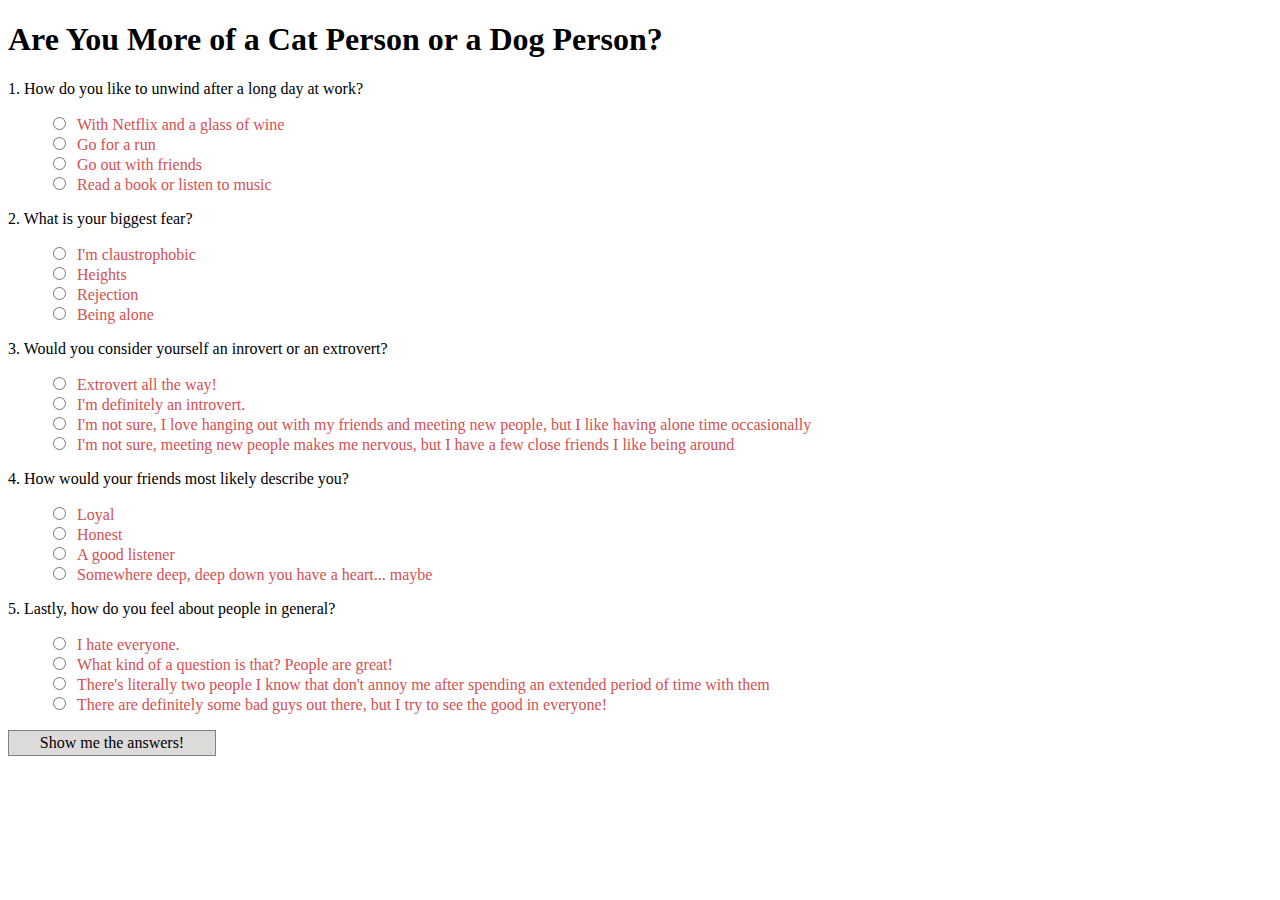
==== JavaScript-Quiz-master/JavaScript Quiz.html @ f558d411 "HTML and CSS changes" ====
<!doctype html>
<html>
<head>


<meta charset="utf-8">
<title>Untitled Document</title>
<link href="Lauren Javascript CSS.css" rel="stylesheet" type="text/css">
<link href="JavaScript Quiz.css" rel="stylesheet" type="text/css">
</head>
<h1>Are You More of a Cat Person or a Dog Person?</h1>

<body>
<p class="question">1. How do you like to unwind after a long day at work?</p>        

<div id="question 1">
<ul class="answers">            
<input type="radio" name="q1" value="a" id="q1a"><label for="q1a">With Netflix and a glass of wine</label><br/>
<!--Cat-->          
<input type="radio" name="q1" value="b" id="q1b"><label for="q1b">Go for a run</label><br/>
<!--Dog-->              
<input type="radio" name="q1" value="c" id="q1c"><label for="q1c">Go out with friends</label><br/> 
<!--Dog-->              
<input type="radio" name="q1" value="d" id="q1d"><label for="q1d">Read a book or listen to music</label><br/>  
<!--Cat-->      
</ul> 
</div>

<p class="question">2. What is your biggest fear?</p>        

<ul class="answers">            
<input type="radio" name="q2" value="a" id="q2a"><label for="q2a">I'm claustrophobic</label><br/>     
<!--Cat-->        
<input type="radio" name="q2" value="b" id="q2b"><label for="q2b">Heights</label><br/>
<!--Cat-->               
<input type="radio" name="q2" value="c" id="q2c"><label for="q2c">Rejection</label><br/>  
<!--Dog-->          
<input type="radio" name="q2" value="d" id="q2d"><label for="q2d">Being alone</label><br/>  
<!--Dog-->      
</ul>          

<p class="question">3. Would you consider yourself an inrovert or an extrovert?</p>        

<ul class="answers">            
<input type="radio" name="q3" value="a" id="q3a"><label for="q3a">Extrovert all the way!</label><br/>  
<!--Dog-->            
<input type="radio" name="q3" value="b" id="q3b"><label for="q3b">I'm definitely an introvert.</label><br/>  
<!--Cat-->            
<input type="radio" name="q3" value="c" id="q3c"><label for="q3c">I'm not sure, I love hanging out with my friends and meeting new people, but I like having alone time occasionally</label><br/>  
<!--Dog-->           
<input type="radio" name="q3" value="d" id="q3d"><label for="q3d">I'm not sure, meeting new people makes me nervous, but I have a few close friends I like being around</label><br/>   
<!--Cat-->         
</ul>  

<p class="question">4. How would your friends most likely describe you?</p>        

<ul class="answers">           
<input type="radio" name="q4" value="a" id="q4a"><label for="q4a">Loyal</label><br/> 
<!--Dog-->              
<input type="radio" name="q4" value="b" id="q4b"><label for="q4b">Honest</label><br/>
<!--Cat-->              
<input type="radio" name="q4" value="c" id="q4c"><label for="q4c">A good listener</label><br/> 
<!--Dog-->             
<input type="radio" name="q4" value="d" id="q4d"><label for="q4d">Somewhere deep, deep down you have a heart... maybe</label><br/><!--Cat-->        
</ul> 

<p class="question">5. Lastly, how do you feel about people in general?</p>        

<ul class="answers">            
<input type="radio" name="q5" value="a" id="q5a"><label for="q5a">I hate everyone.</label><br/>  
<!--Cat-->          
<input type="radio" name="q5" value="b" id="q5b"><label for="q5b">What kind of a question is that? People are great!</label><br/><!--Dog-->            
<input type="radio" name="q5" value="c" id="q5c"><label for="q5c">There's literally two people I know that don't annoy me after spending an extended period of time with them</label><br/>   
<!--Cat-->         
<input type="radio" name="q5" value="d" id="q5d"><label for="q5d">There are definitely some bad guys out there, but I try to see the good in everyone!</label><br/>        
<!--Dog-->          
</ul>     

<div id="results">
Show me the answers!
</div>

<!--Don't Use
<div id="category1">            
<p>              
<strong>Question 1:</strong> The correct answer is the <strong>Answer 1</strong>.</p>        
</div>        

<div id="category2">            
<p>              
<strong>Question 2:</strong> The correct answer is <strong>Answer 2</strong>.</p>        
</div>        

<div id="category3">            
<p>                
<strong>Question 3:</strong> The correct answer is <strong>Answer 3</strong>.</p>        
</div>        

<div id="category4">            
<p>               
<strong>Question 4:</strong> The correct answer is <strong>Answer 4</strong>.</p>        
</div>        

<div id="category5">            
<p>                
<strong>Question 5:</strong> The correct answer is <strong>Answer 1</strong>.</p>        
</div>                

<div id="category6">            
<p>                
You answered them all right!</p>        
</div>
-->
    
</body>
</html>
---- JavaScript-Quiz-master/JavaScript Quiz.css ----
@charset "utf-8";

.answers { 
list-style: upper-alpha;
color:#D35052; 
} 

label { 
margin-left: 0.5em; 
cursor: pointer; 
} 

#results { 
background: #dddada; 
color: 000000; 
padding: 3px; 
text-align: center; 
width: 200px; 
cursor: pointer; 
border: 1px solid gray; 
}

//*#results:hover { 
background: #3d91b8; 
color: #ffffff; 
padding: 3px; 
text-align: center; 
width: 200px; 
cursor: pointer; 
border: 1px solid gray; 
} *//

#categorylist { 
margin-top: 6px; 
display: none; 
} 

#category1, #category2, #category3, #category4, #category5, #category6, #category7, #category8, #category9, #category10, #category11 { 
display: none; 
}

#closing {
display: none;
font-style: italic;
}
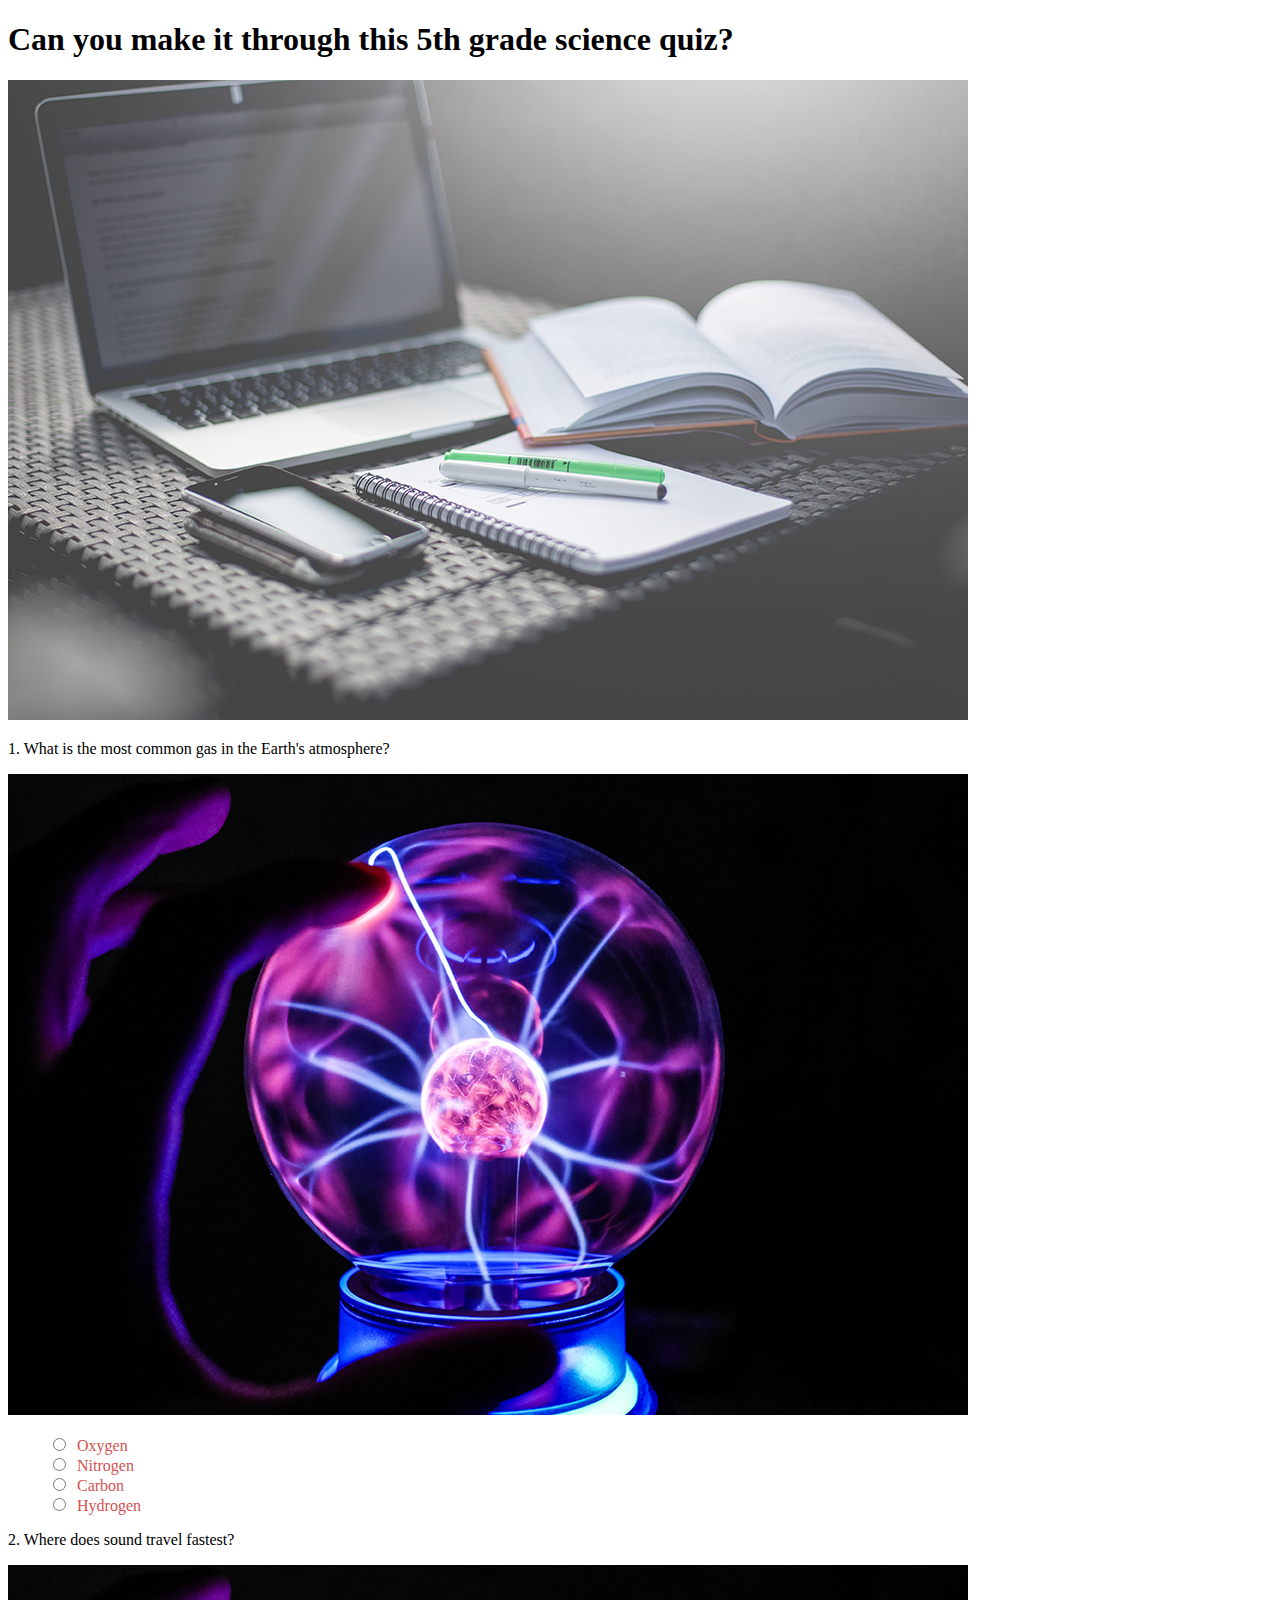
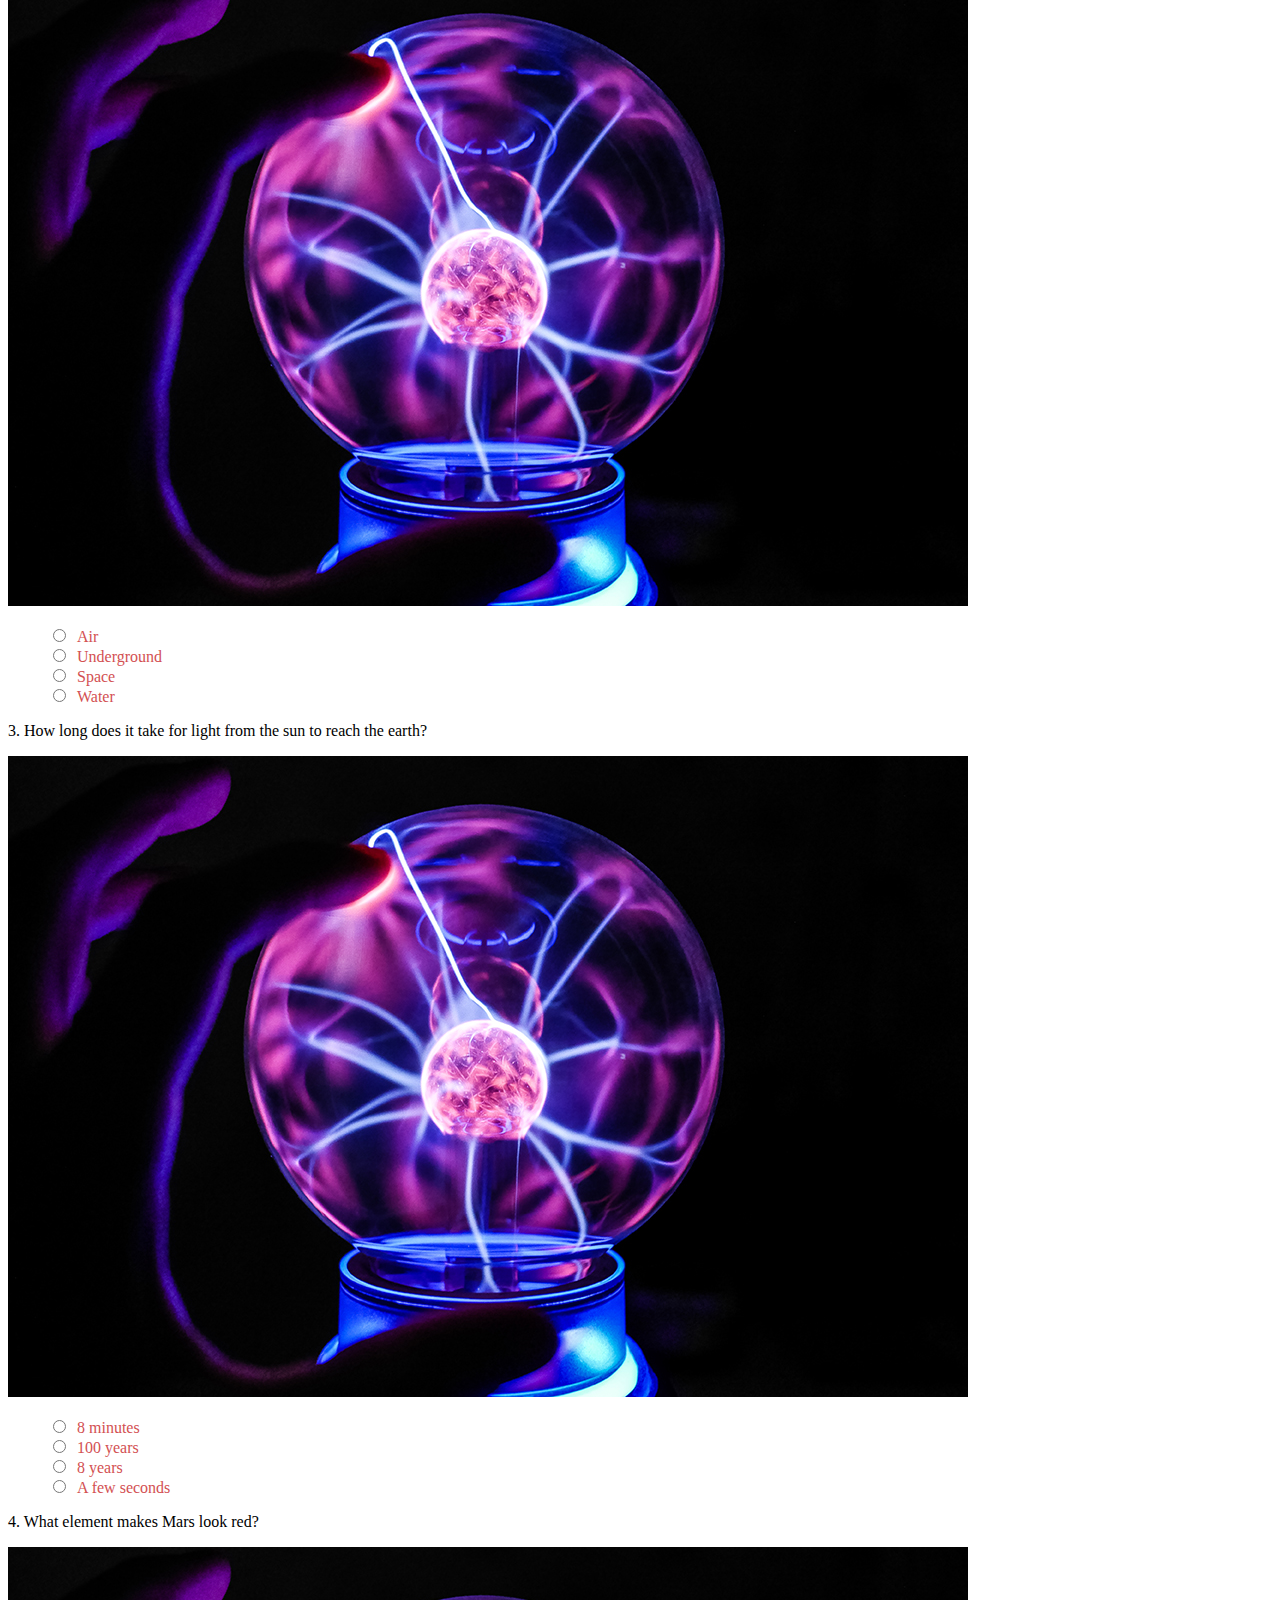
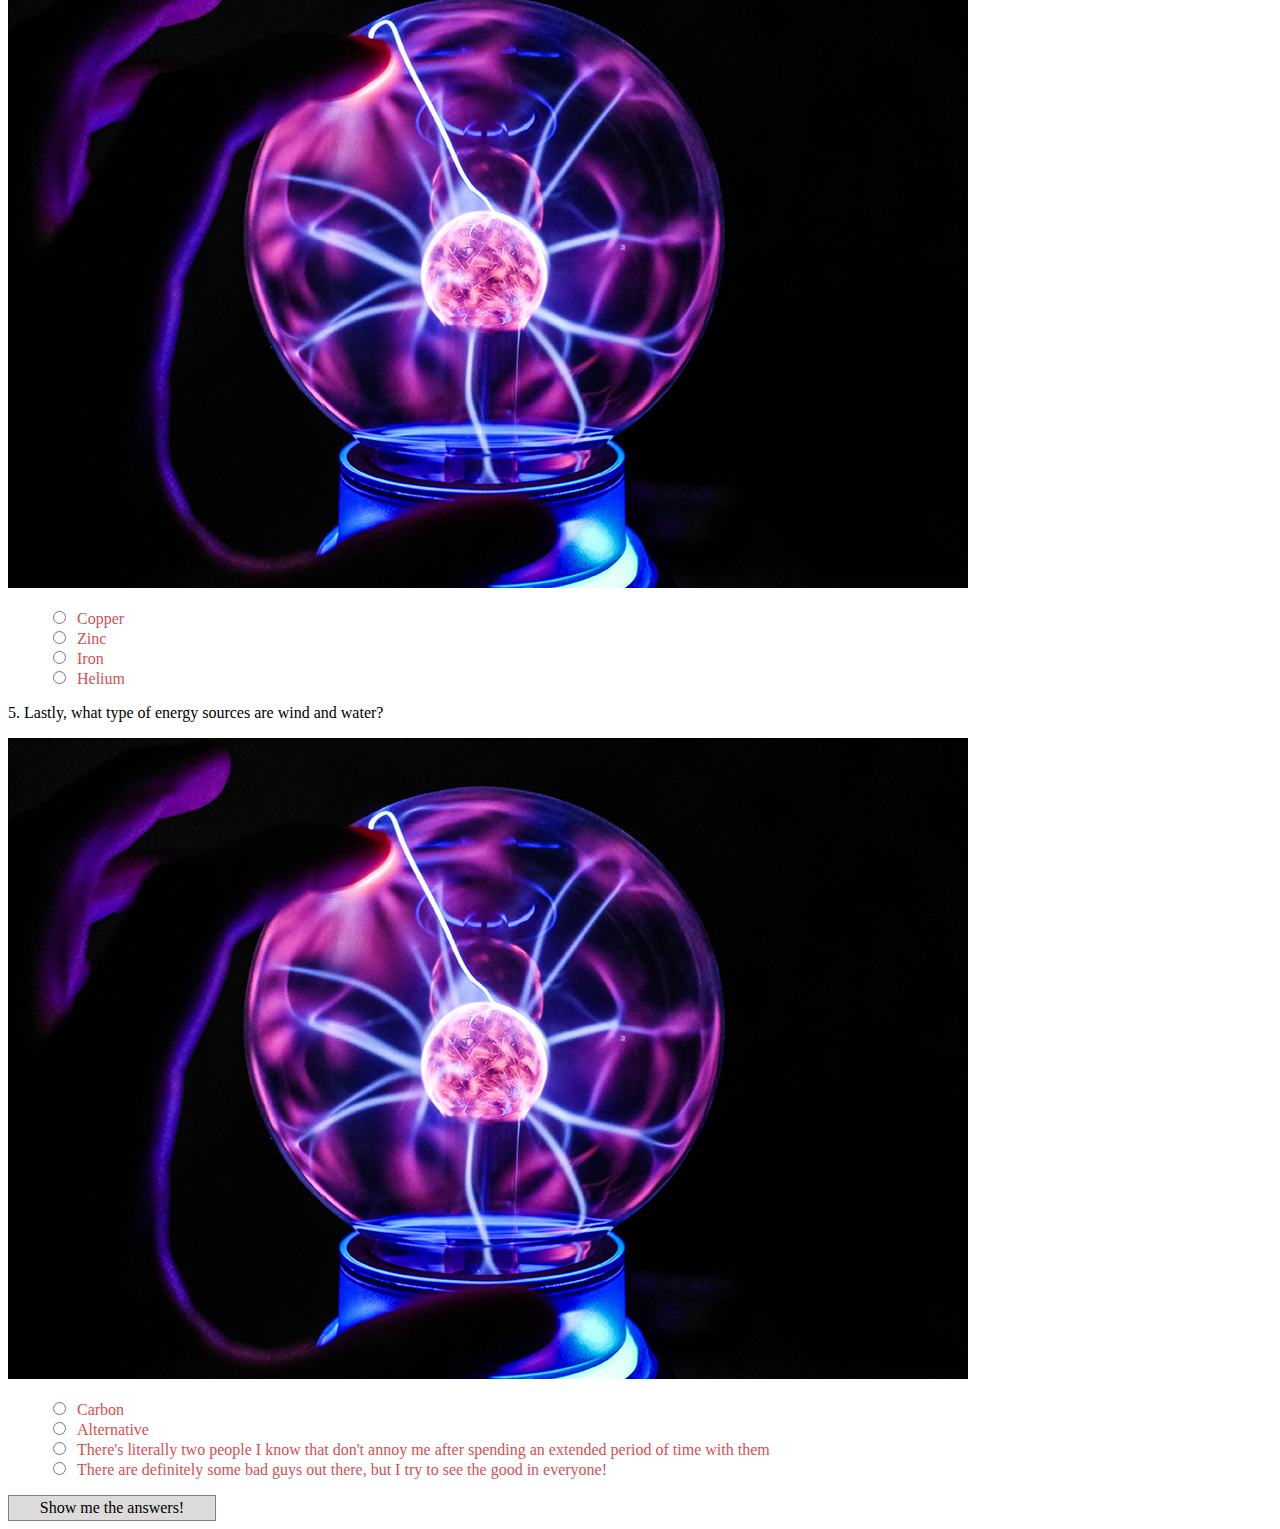
==== commit cd0e3824: "Resized Images" ====
--- a/JavaScript-Quiz-master/JavaScript Quiz.html
+++ b/JavaScript-Quiz-master/JavaScript Quiz.html
@@ -8,68 +8,76 @@
 <link href="Lauren Javascript CSS.css" rel="stylesheet" type="text/css">
 <link href="JavaScript Quiz.css" rel="stylesheet" type="text/css">
 </head>
-<h1>Are You More of a Cat Person or a Dog Person?</h1>
+<h1>Can you make it through this 5th grade science quiz?</h1>
+<img src="IMAGE/Resized Header.jpg" alt="Hard Work">
 
 <body>
-<p class="question">1. How do you like to unwind after a long day at work?</p>        
+<p class="question">1. What is the most common gas in the Earth's atmosphere?</p>  
+<img src="IMAGE/Resized Image.jpg" alt="Science">      
 
 <div id="question 1">
 <ul class="answers">            
-<input type="radio" name="q1" value="a" id="q1a"><label for="q1a">With Netflix and a glass of wine</label><br/>
-<!--Cat-->          
-<input type="radio" name="q1" value="b" id="q1b"><label for="q1b">Go for a run</label><br/>
-<!--Dog-->              
-<input type="radio" name="q1" value="c" id="q1c"><label for="q1c">Go out with friends</label><br/> 
-<!--Dog-->              
-<input type="radio" name="q1" value="d" id="q1d"><label for="q1d">Read a book or listen to music</label><br/>  
-<!--Cat-->      
+<input type="radio" name="q1" value="a" id="q1a"><label for="q1a">Oxygen</label><br/>
+<!--Incorrect-->          
+<input type="radio" name="q1" value="b" id="q1b"><label for="q1b">Nitrogen</label><br/>
+<!--Correct-->              
+<input type="radio" name="q1" value="c" id="q1c"><label for="q1c">Carbon</label><br/> 
+<!--Incorrect-->              
+<input type="radio" name="q1" value="d" id="q1d"><label for="q1d">Hydrogen</label><br/>  
+<!--Incorrect-->      
 </ul> 
 </div>
 
-<p class="question">2. What is your biggest fear?</p>        
+<p class="question">2. Where does sound travel fastest?</p>  
+<img src="IMAGE/Resized Image.jpg" alt="Science">      
 
 <ul class="answers">            
-<input type="radio" name="q2" value="a" id="q2a"><label for="q2a">I'm claustrophobic</label><br/>     
-<!--Cat-->        
-<input type="radio" name="q2" value="b" id="q2b"><label for="q2b">Heights</label><br/>
-<!--Cat-->               
-<input type="radio" name="q2" value="c" id="q2c"><label for="q2c">Rejection</label><br/>  
-<!--Dog-->          
-<input type="radio" name="q2" value="d" id="q2d"><label for="q2d">Being alone</label><br/>  
-<!--Dog-->      
+<input type="radio" name="q2" value="a" id="q2a"><label for="q2a">Air</label><br/>     
+<!--Incorrect-->        
+<input type="radio" name="q2" value="b" id="q2b"><label for="q2b">Underground</label><br/>
+<!--Incorrect-->               
+<input type="radio" name="q2" value="c" id="q2c"><label for="q2c">Space</label><br/>  
+<!--Incorrect-->          
+<input type="radio" name="q2" value="d" id="q2d"><label for="q2d">Water</label><br/>  
+<!--Correct-->      
 </ul>          
 
-<p class="question">3. Would you consider yourself an inrovert or an extrovert?</p>        
+<p class="question">3. How long does it take for light from the sun to reach the earth?</p>  
+<img src="IMAGE/Resized Image.jpg" alt="Science">      
 
 <ul class="answers">            
-<input type="radio" name="q3" value="a" id="q3a"><label for="q3a">Extrovert all the way!</label><br/>  
-<!--Dog-->            
-<input type="radio" name="q3" value="b" id="q3b"><label for="q3b">I'm definitely an introvert.</label><br/>  
-<!--Cat-->            
-<input type="radio" name="q3" value="c" id="q3c"><label for="q3c">I'm not sure, I love hanging out with my friends and meeting new people, but I like having alone time occasionally</label><br/>  
-<!--Dog-->           
-<input type="radio" name="q3" value="d" id="q3d"><label for="q3d">I'm not sure, meeting new people makes me nervous, but I have a few close friends I like being around</label><br/>   
-<!--Cat-->         
+<input type="radio" name="q3" value="a" id="q3a"><label for="q3a">8 minutes</label><br/>  
+<!--Correct-->            
+<input type="radio" name="q3" value="b" id="q3b"><label for="q3b">100 years</label><br/>  
+<!--Incorrect-->            
+<input type="radio" name="q3" value="c" id="q3c"><label for="q3c">8 years</label><br/>  
+<!--Incorrect-->           
+<input type="radio" name="q3" value="d" id="q3d"><label for="q3d">A few seconds</label><br/>   
+<!--Incorrect-->          
 </ul>  
 
-<p class="question">4. How would your friends most likely describe you?</p>        
+<p class="question">4. What element makes Mars look red?</p>  
+<img src="IMAGE/Resized Image.jpg" alt="Science">      
 
 <ul class="answers">           
-<input type="radio" name="q4" value="a" id="q4a"><label for="q4a">Loyal</label><br/> 
-<!--Dog-->              
-<input type="radio" name="q4" value="b" id="q4b"><label for="q4b">Honest</label><br/>
-<!--Cat-->              
-<input type="radio" name="q4" value="c" id="q4c"><label for="q4c">A good listener</label><br/> 
-<!--Dog-->             
-<input type="radio" name="q4" value="d" id="q4d"><label for="q4d">Somewhere deep, deep down you have a heart... maybe</label><br/><!--Cat-->        
+<input type="radio" name="q4" value="a" id="q4a"><label for="q4a">Copper</label><br/> 
+<!--Incorrect-->             
+<input type="radio" name="q4" value="b" id="q4b"><label for="q4b">Zinc</label><br/>
+<!--Incorrect-->            
+<input type="radio" name="q4" value="c" id="q4c"><label for="q4c">Iron</label><br/> 
+<!--Correct-->             
+<input type="radio" name="q4" value="d" id="q4d"><label for="q4d">Helium</label><br/>
+<!--Incorrect-->      
 </ul> 
 
-<p class="question">5. Lastly, how do you feel about people in general?</p>        
+<p class="question">5. Lastly, what type of energy sources are wind and water?</p>    
+<img src="IMAGE/Resized Image.jpg" alt="Science">    
 
 <ul class="answers">            
-<input type="radio" name="q5" value="a" id="q5a"><label for="q5a">I hate everyone.</label><br/>  
-<!--Cat-->          
-<input type="radio" name="q5" value="b" id="q5b"><label for="q5b">What kind of a question is that? People are great!</label><br/><!--Dog-->            
+<input type="radio" name="q5" value="a" id="q5a"><label for="q5a">Carbon</label><br/>  
+<!--Incorrect-->            
+<input type="radio" name="q5" value="b" id="q5b"><label for="q5b">Alternative</label><br/>
+<!--Correct-->           
 <input type="radio" name="q5" value="c" id="q5c"><label for="q5c">There's literally two people I know that don't annoy me after spending an extended period of time with them</label><br/>   
 <!--Cat-->         
 <input type="radio" name="q5" value="d" id="q5d"><label for="q5d">There are definitely some bad guys out there, but I try to see the good in everyone!</label><br/>        
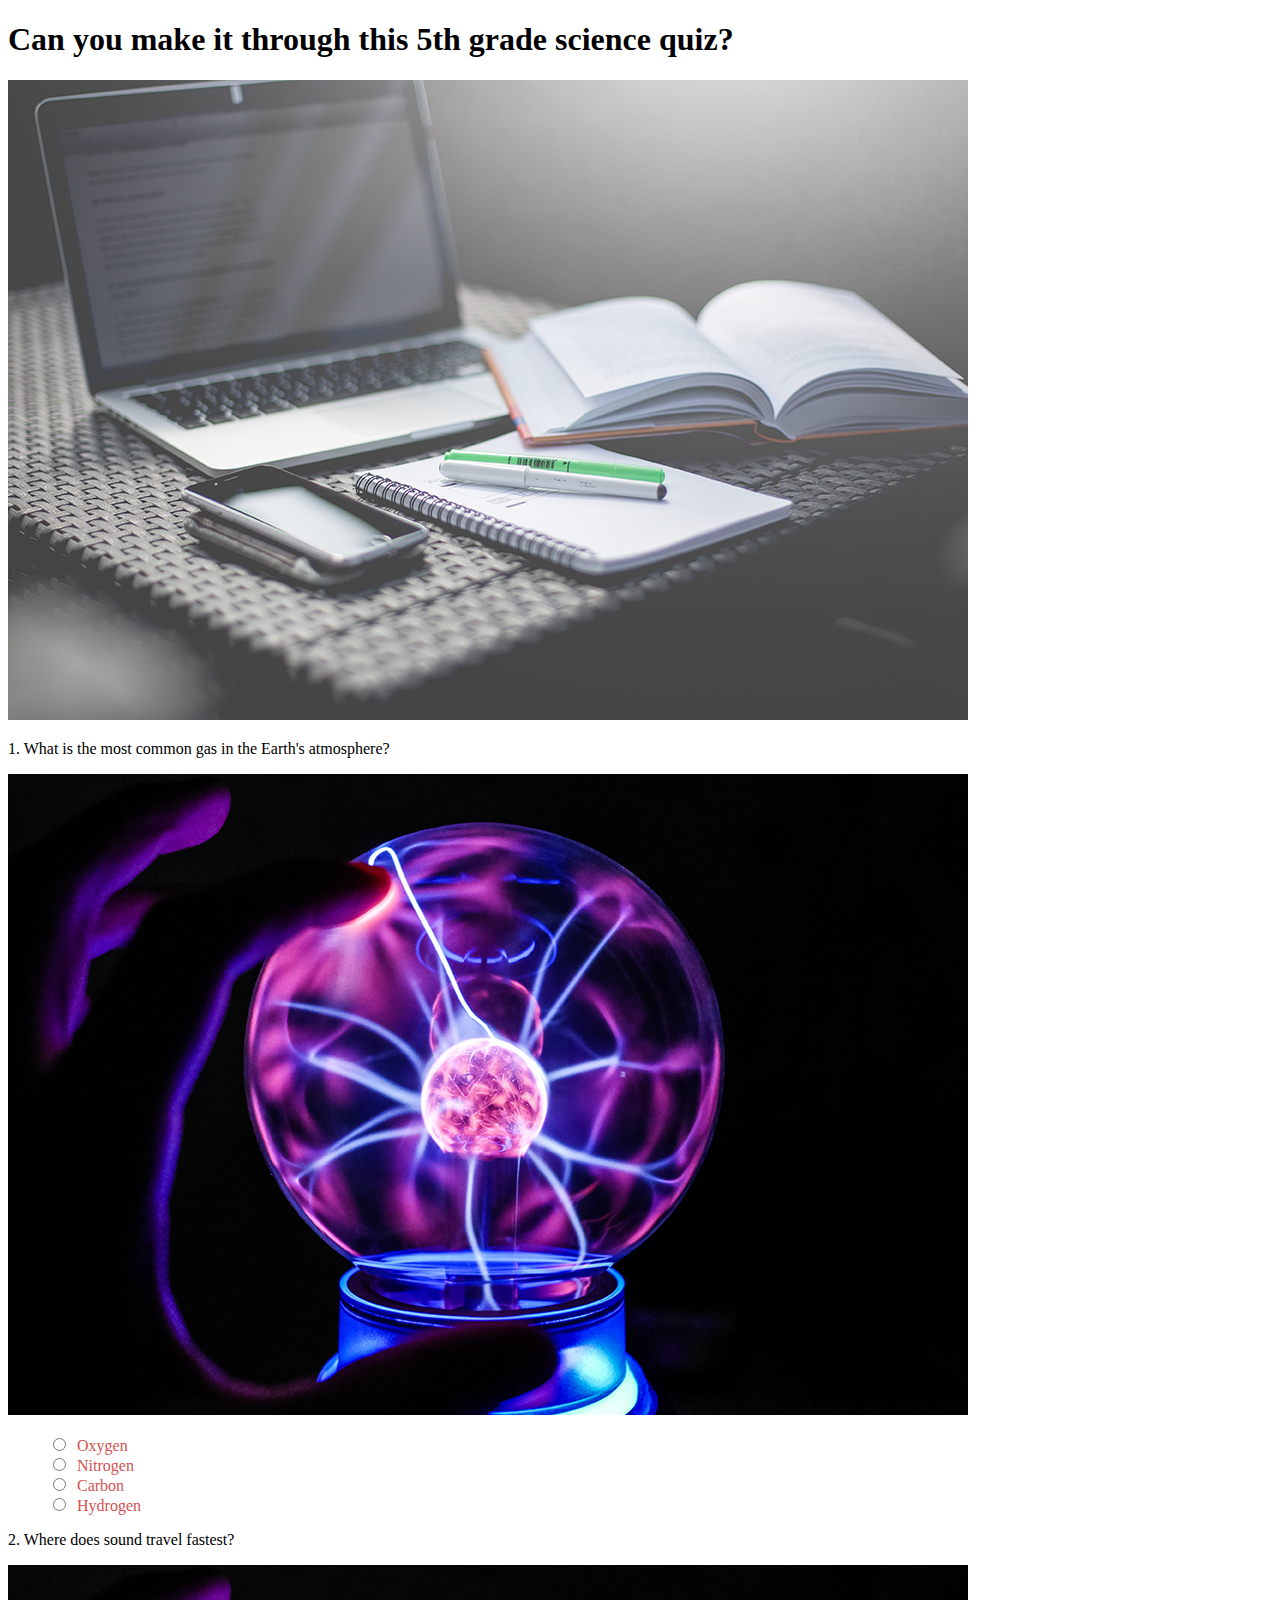
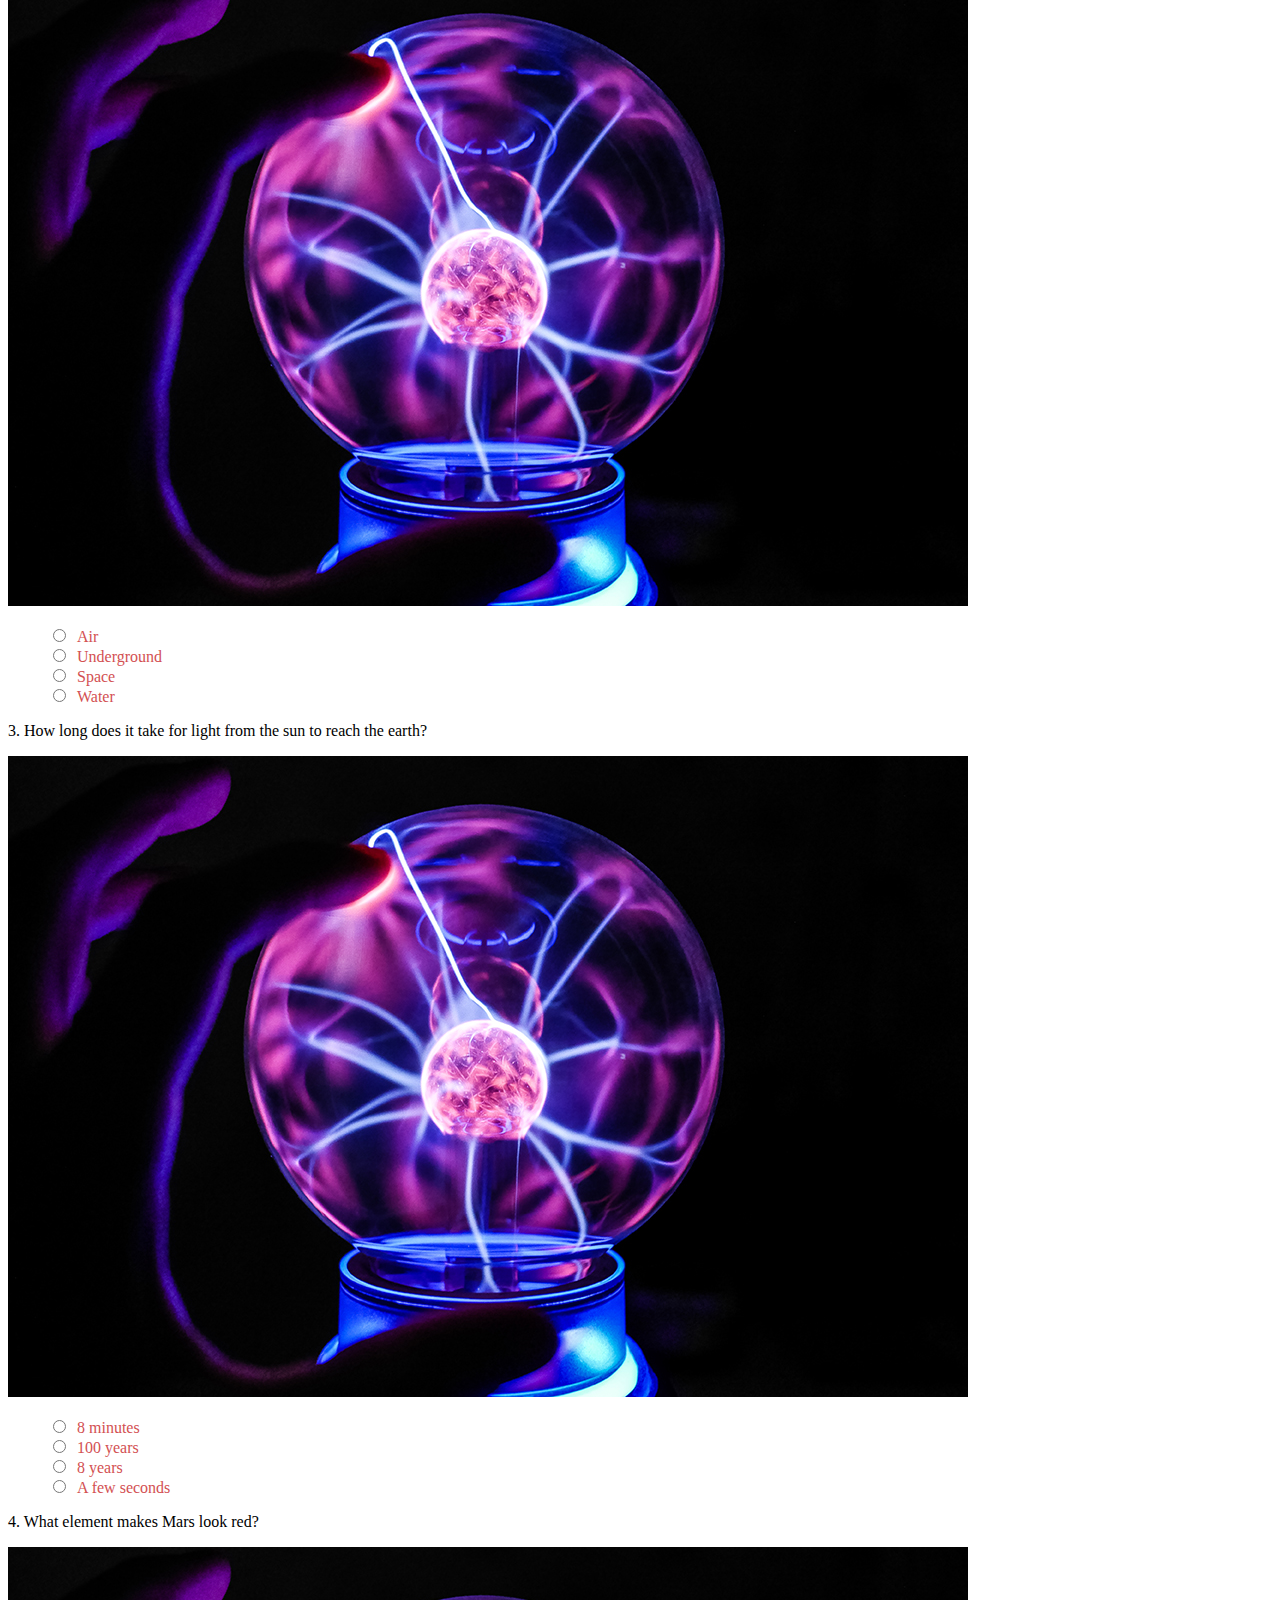
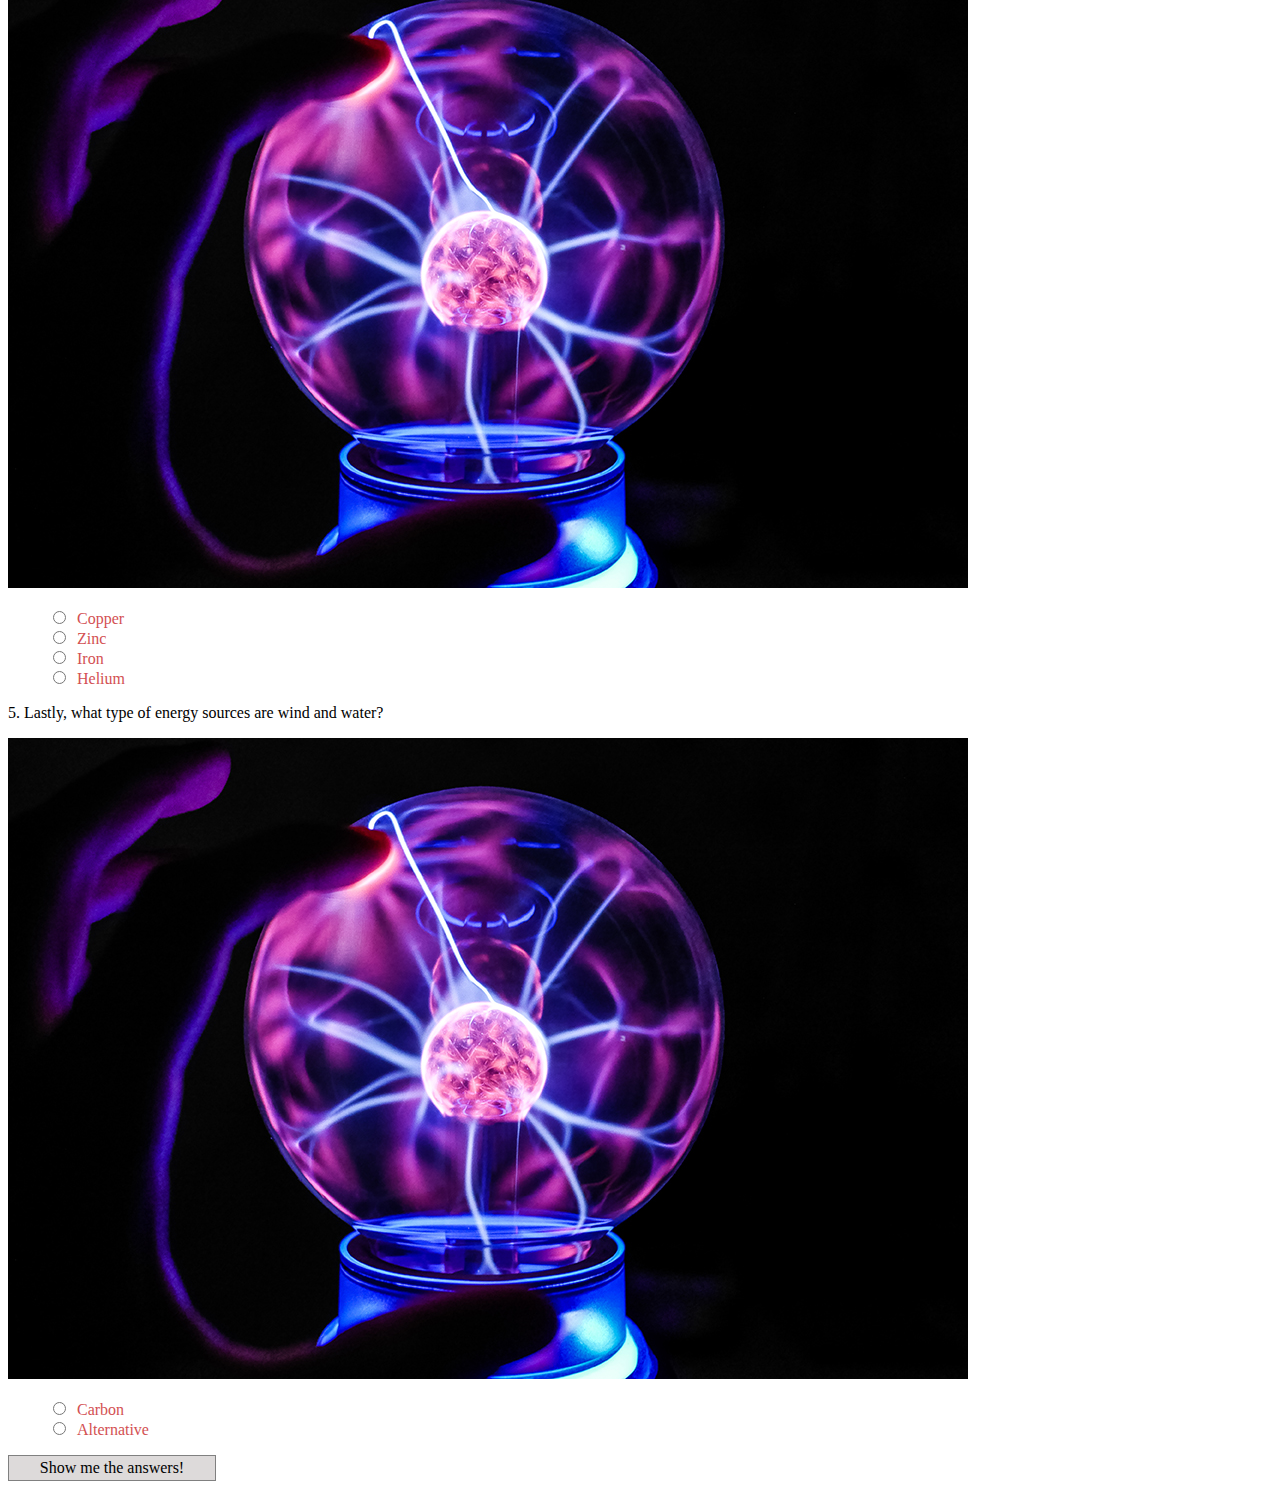
==== commit 3a6949d7: "Made changes to quiz answers" ====
--- a/JavaScript-Quiz-master/JavaScript Quiz.html
+++ b/JavaScript-Quiz-master/JavaScript Quiz.html
@@ -78,10 +78,6 @@
 <!--Incorrect-->            
 <input type="radio" name="q5" value="b" id="q5b"><label for="q5b">Alternative</label><br/>
 <!--Correct-->           
-<input type="radio" name="q5" value="c" id="q5c"><label for="q5c">There's literally two people I know that don't annoy me after spending an extended period of time with them</label><br/>   
-<!--Cat-->         
-<input type="radio" name="q5" value="d" id="q5d"><label for="q5d">There are definitely some bad guys out there, but I try to see the good in everyone!</label><br/>        
-<!--Dog-->          
 </ul>     
 
 <div id="results">
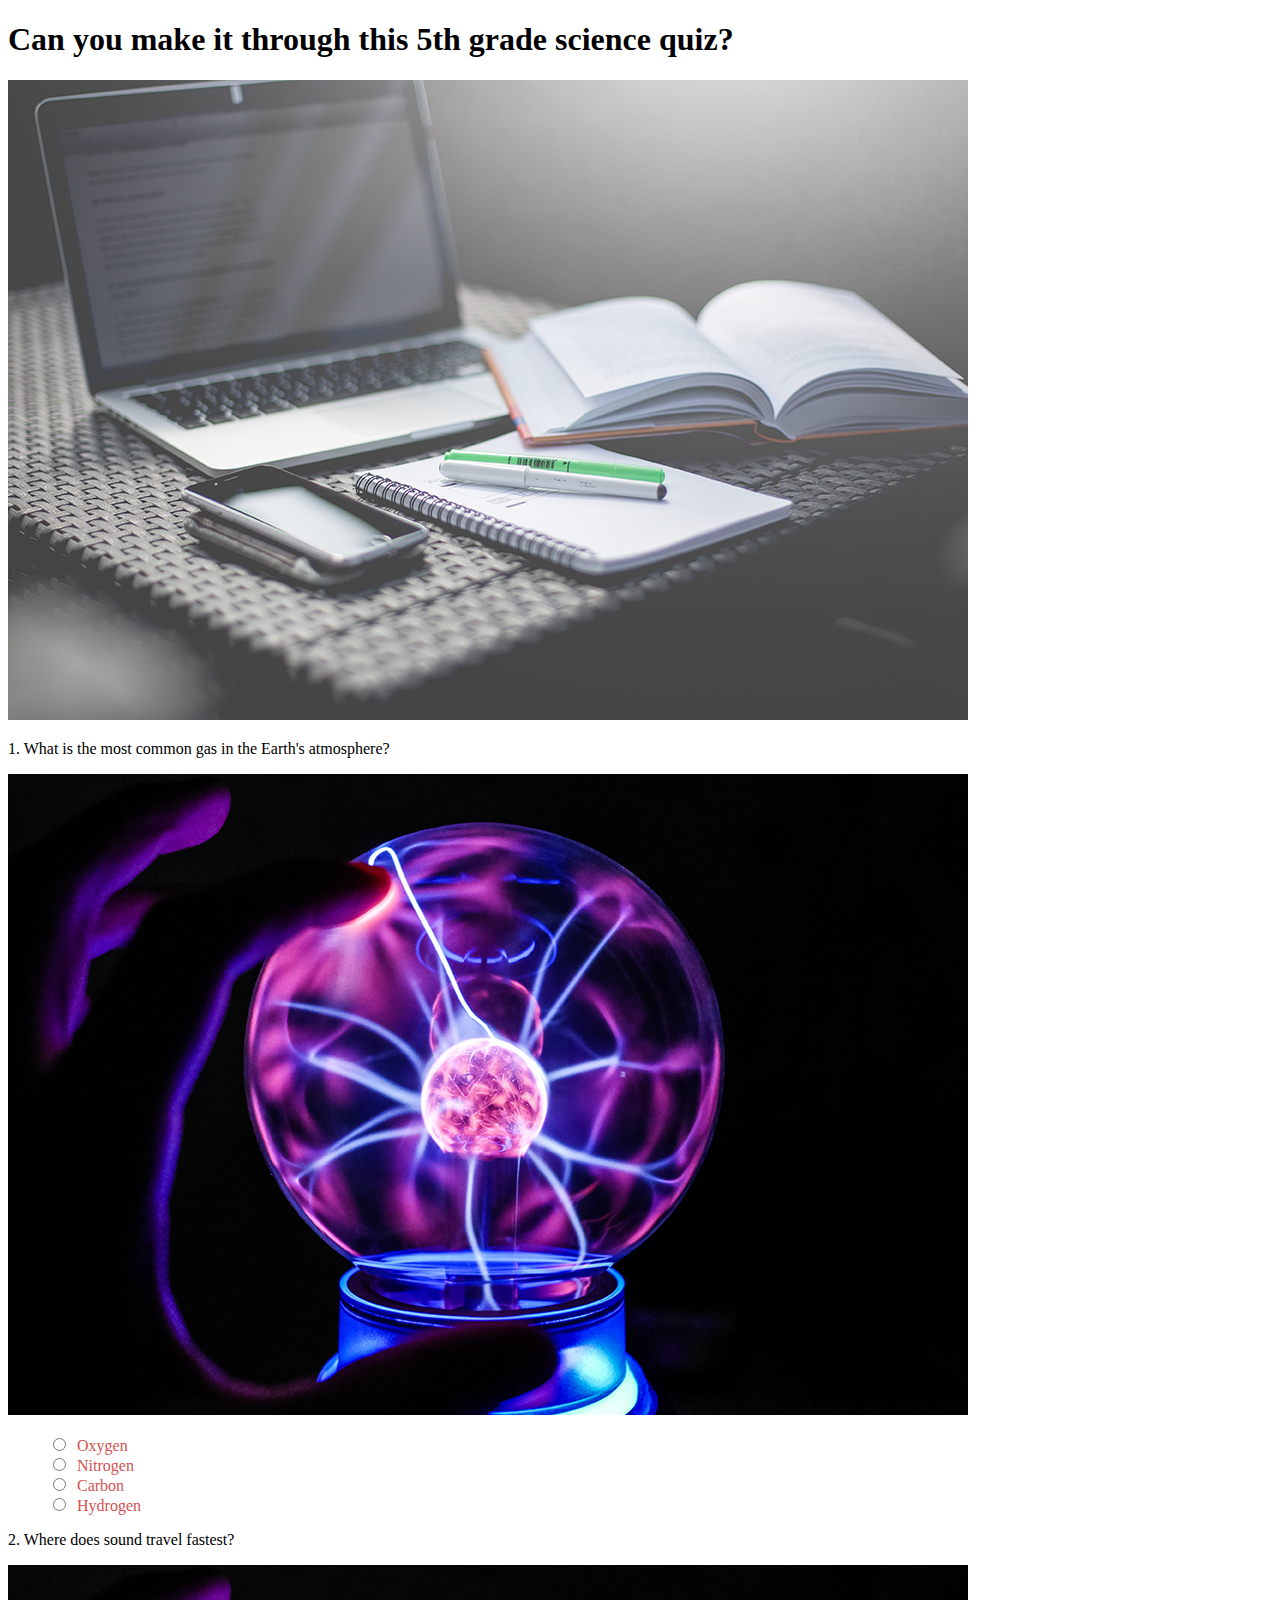
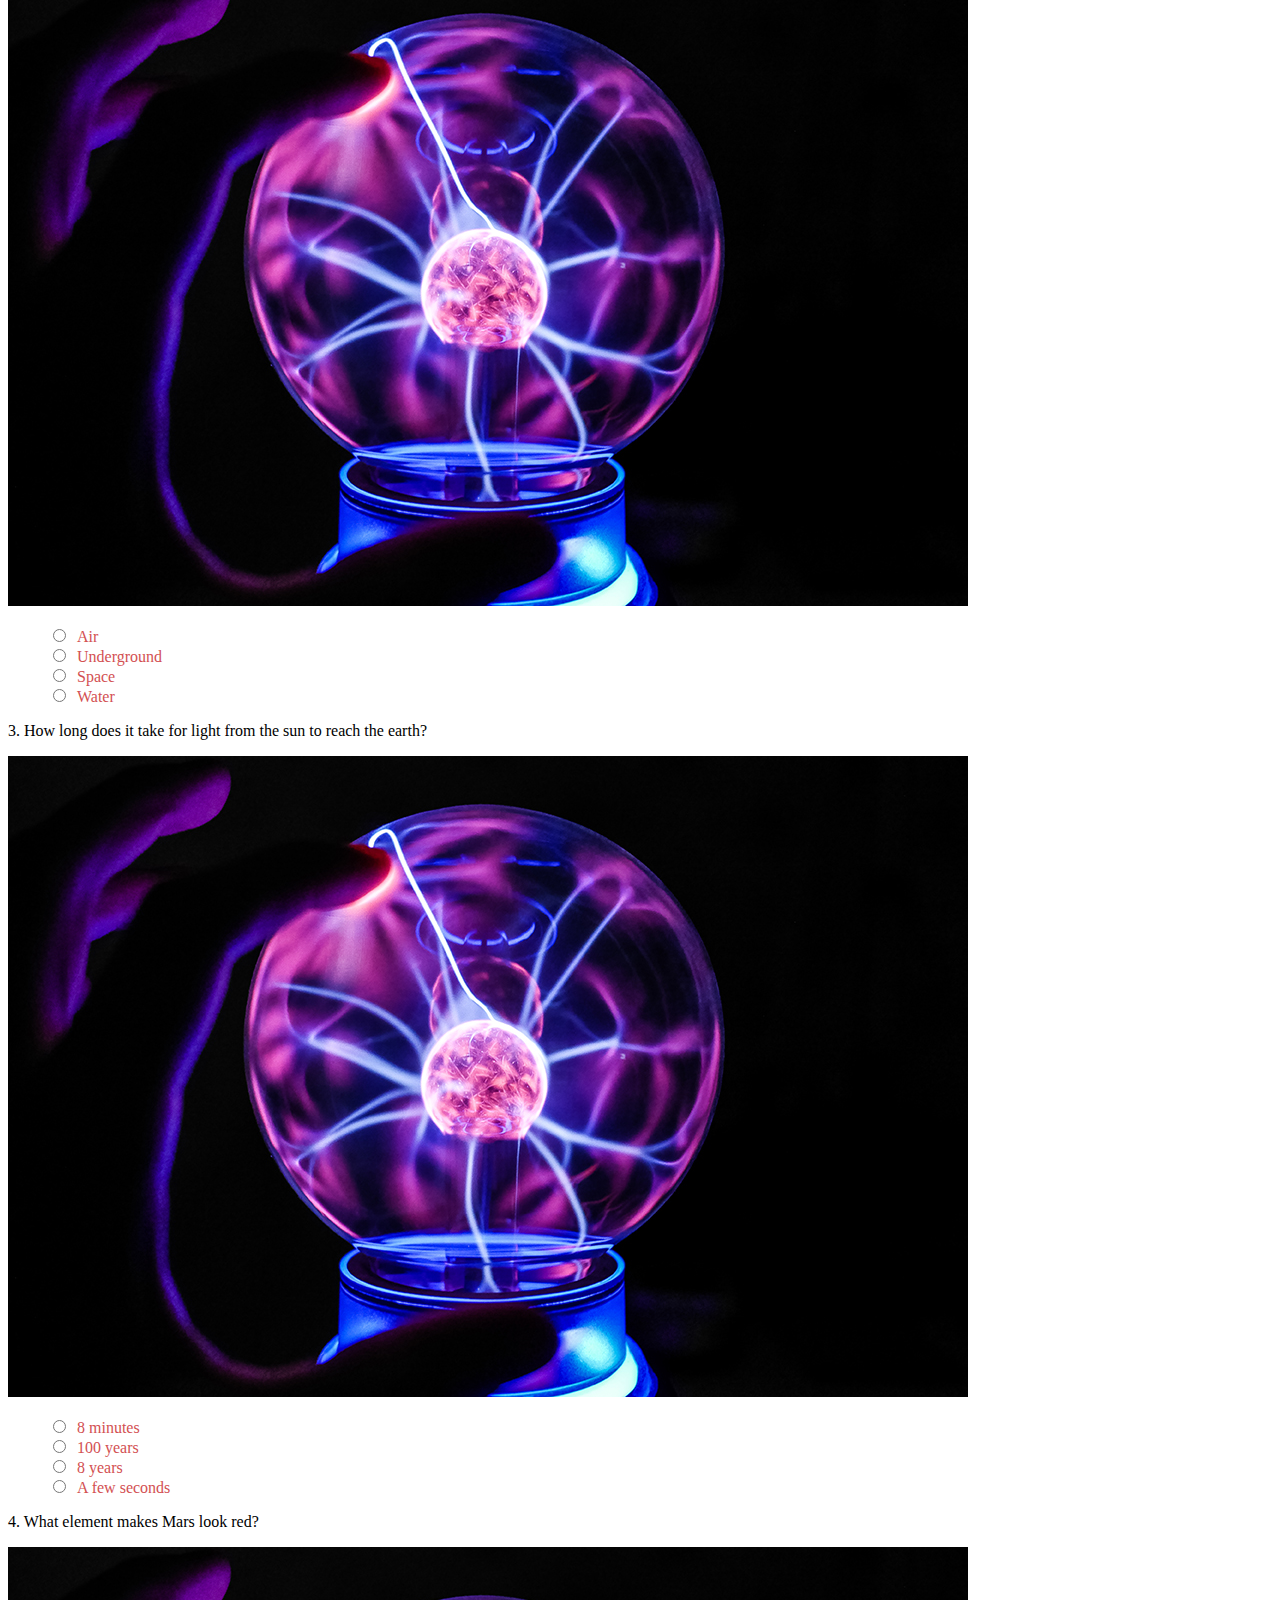
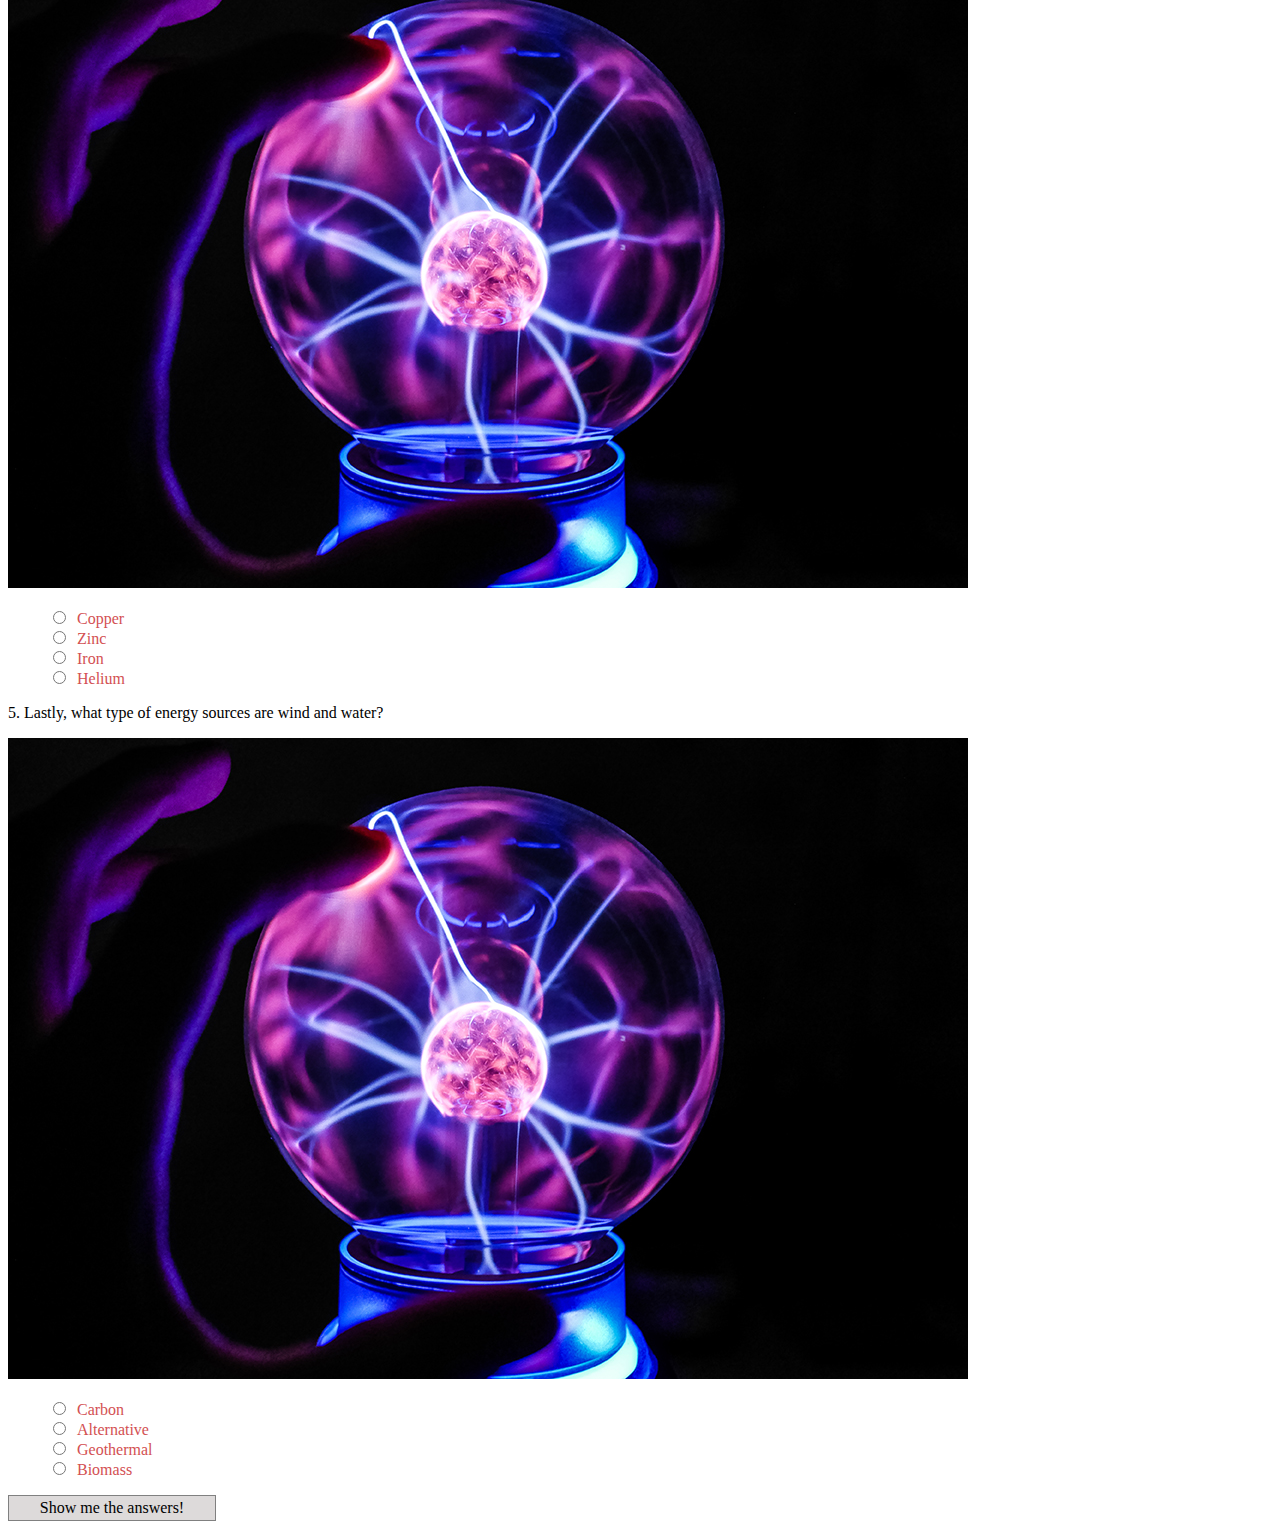
==== commit c0ac3b1d: "Made changes to html document" ====
--- a/JavaScript-Quiz-master/JavaScript Quiz.html
+++ b/JavaScript-Quiz-master/JavaScript Quiz.html
@@ -77,7 +77,11 @@
 <input type="radio" name="q5" value="a" id="q5a"><label for="q5a">Carbon</label><br/>  
 <!--Incorrect-->            
 <input type="radio" name="q5" value="b" id="q5b"><label for="q5b">Alternative</label><br/>
-<!--Correct-->           
+<!--Correct-->    
+<input type="radio" name="q5" value="a" id="q5a"><label for="q5a">Geothermal</label><br/>  
+<!--Incorrect-->  
+<input type="radio" name="q5" value="a" id="q5a"><label for="q5a">Biomass</label><br/>  
+<!--Incorrect-->         
 </ul>     
 
 <div id="results">
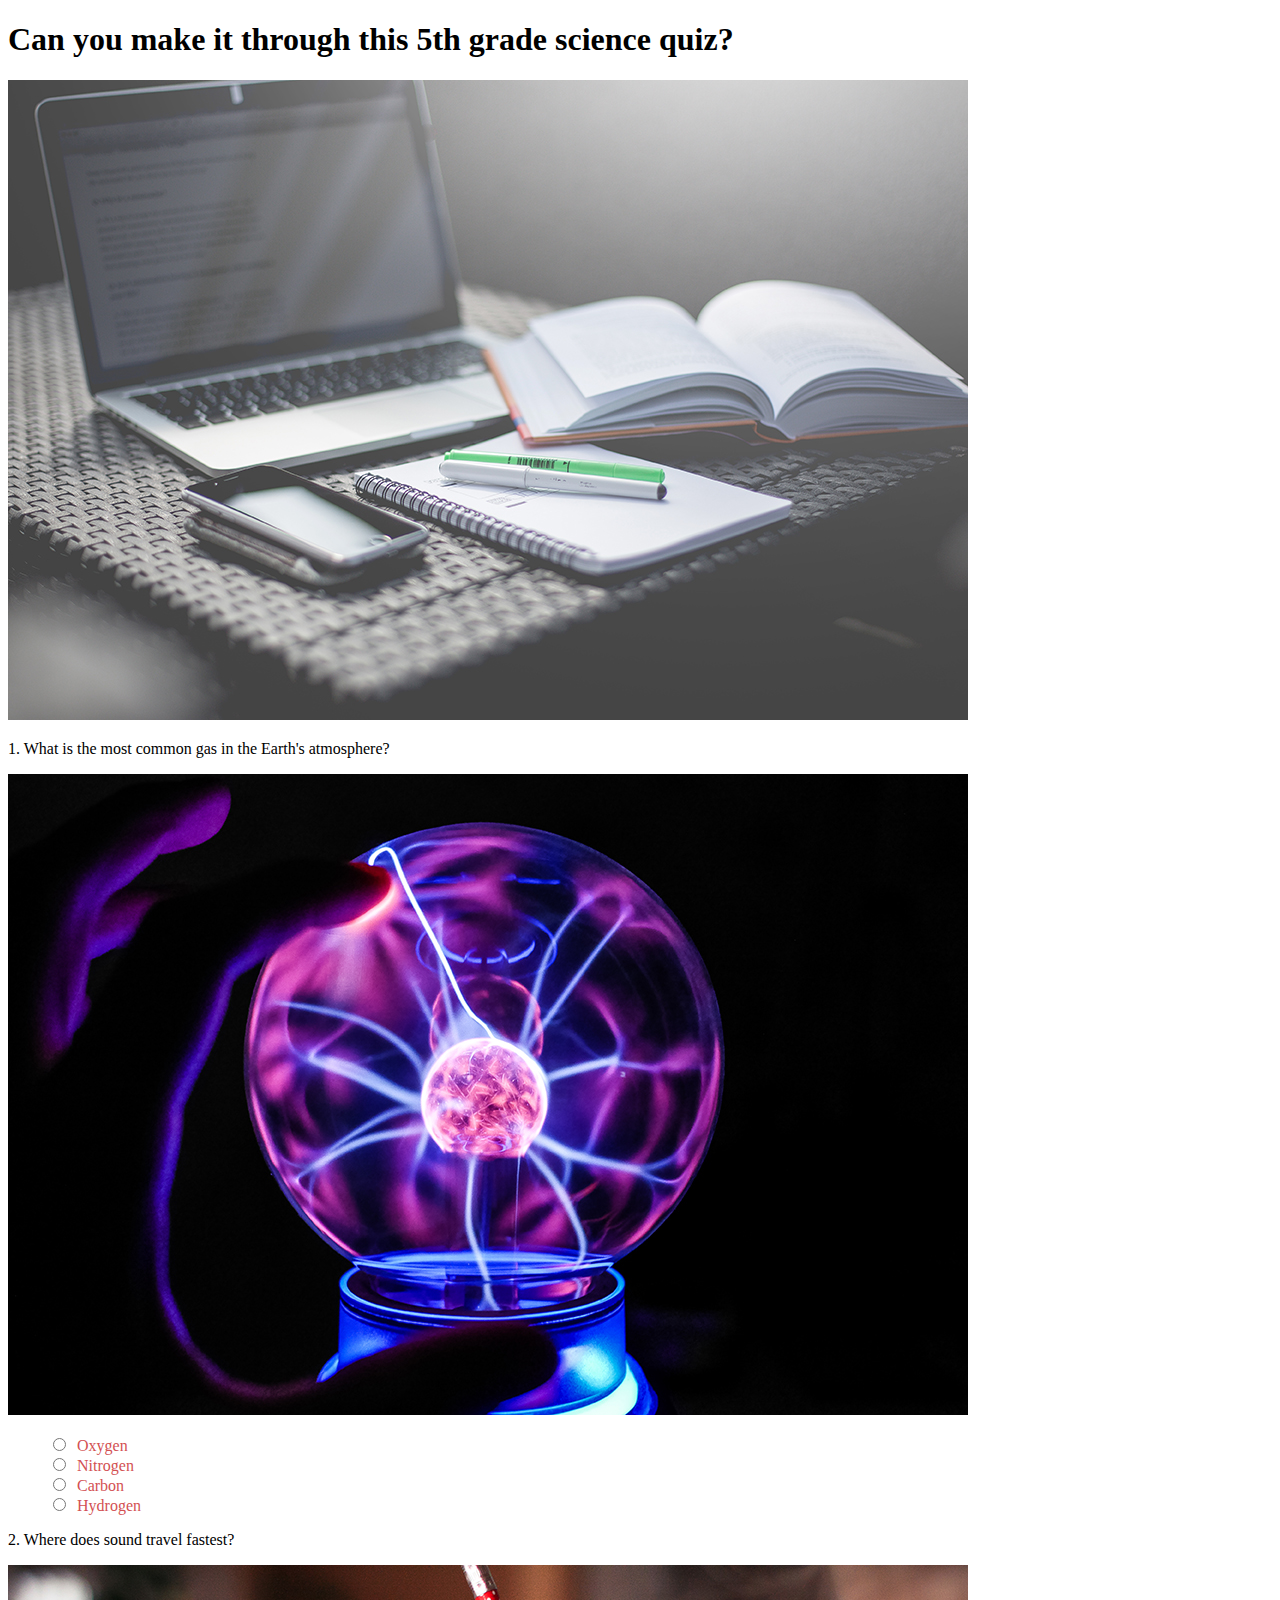
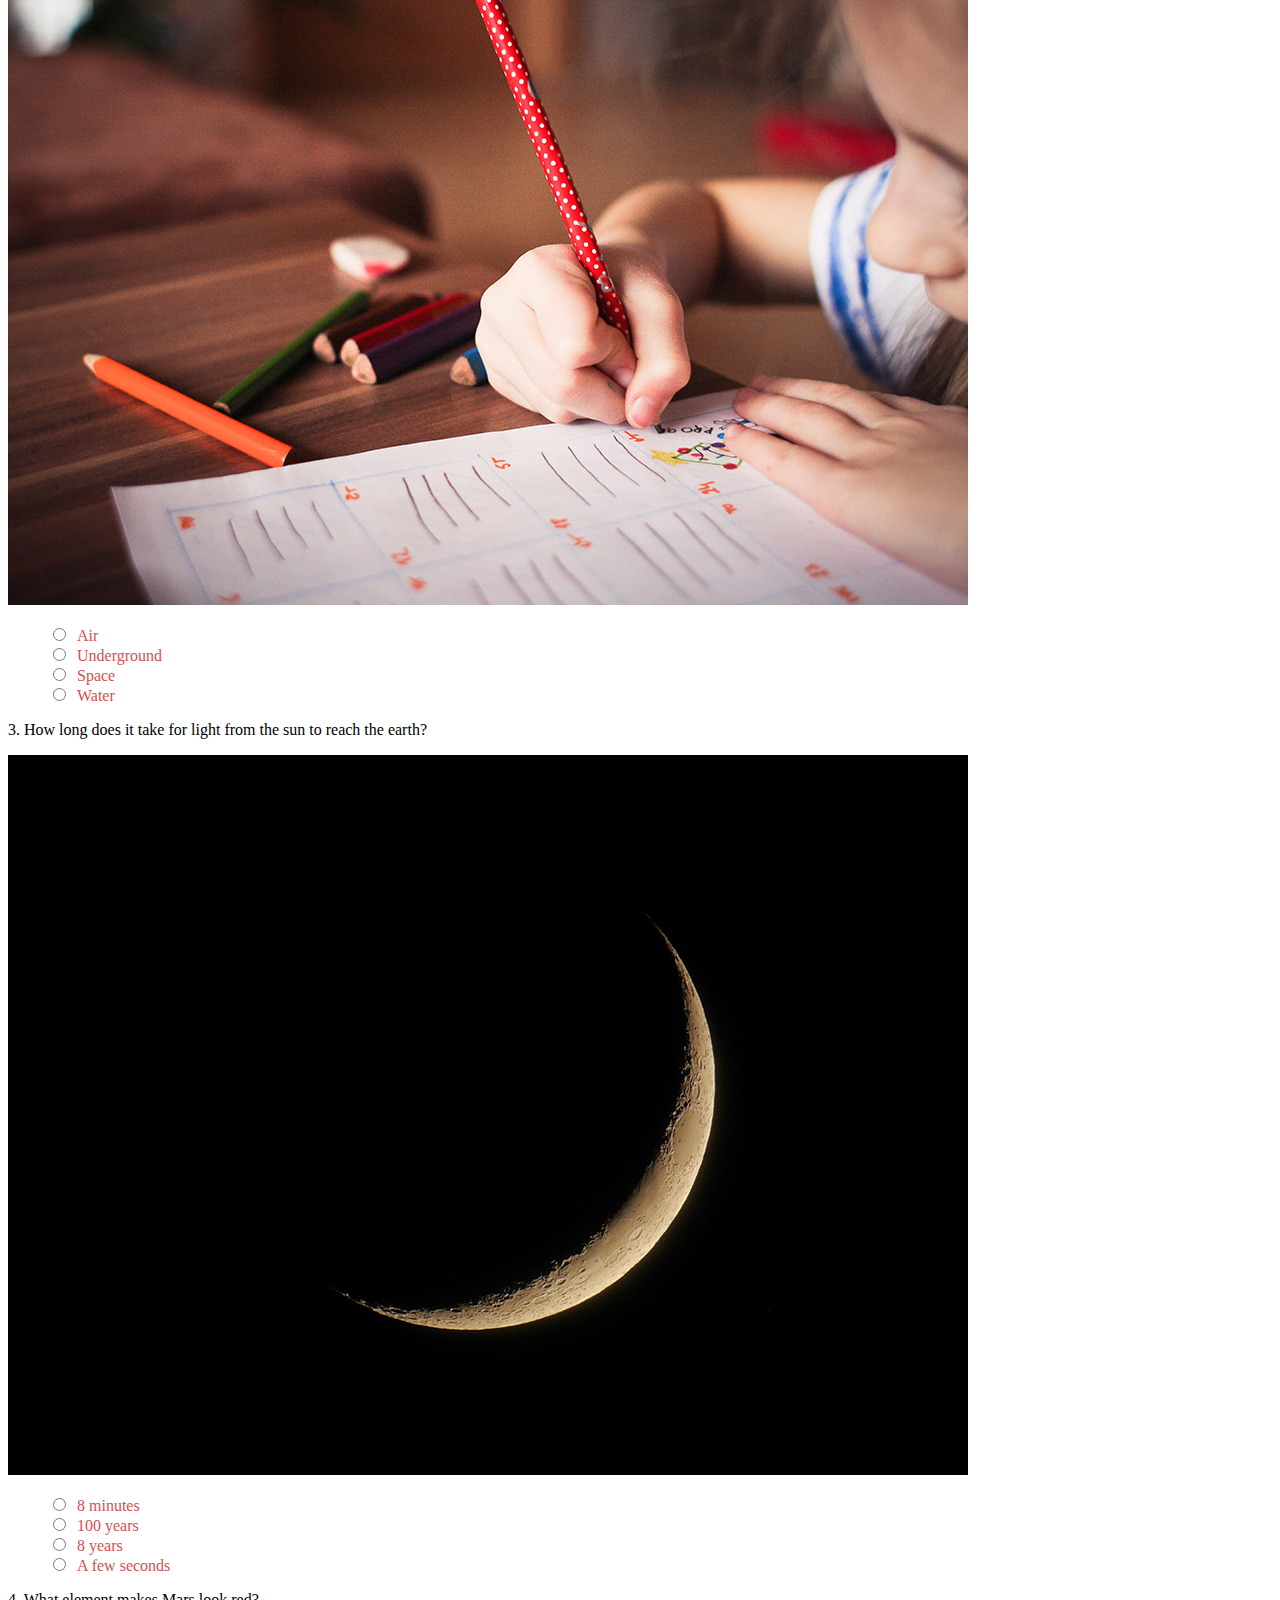
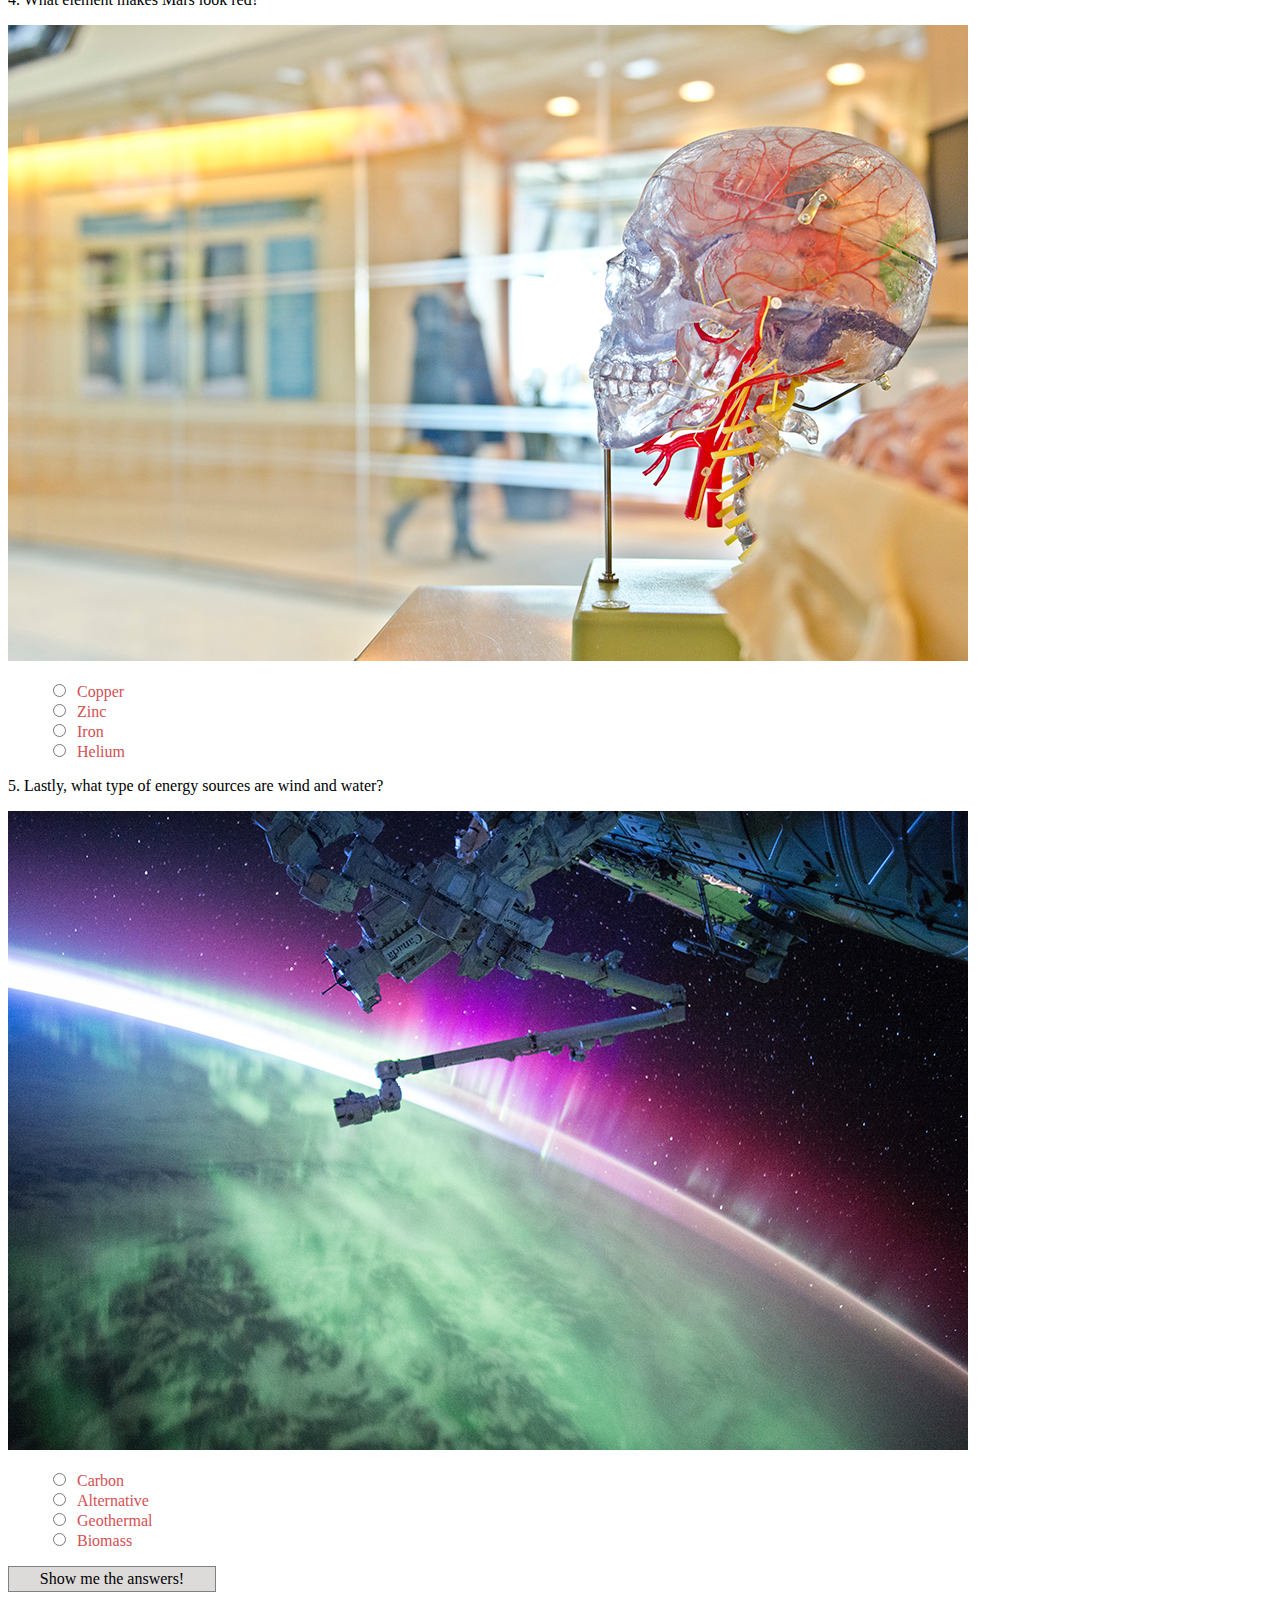
==== commit 32998ff7: "Updated images" ====
--- a/JavaScript-Quiz-master/JavaScript Quiz.html
+++ b/JavaScript-Quiz-master/JavaScript Quiz.html
@@ -29,7 +29,7 @@
 </div>
 
 <p class="question">2. Where does sound travel fastest?</p>  
-<img src="IMAGE/Resized Image.jpg" alt="Science">      
+<img src="IMAGE/Resized image 2.jpg" alt="Homework">      
 
 <ul class="answers">            
 <input type="radio" name="q2" value="a" id="q2a"><label for="q2a">Air</label><br/>     
@@ -43,7 +43,7 @@
 </ul>          
 
 <p class="question">3. How long does it take for light from the sun to reach the earth?</p>  
-<img src="IMAGE/Resized Image.jpg" alt="Science">      
+<img src="IMAGE/resized image 6.jpg" alt="Crecsent Moon">      
 
 <ul class="answers">            
 <input type="radio" name="q3" value="a" id="q3a"><label for="q3a">8 minutes</label><br/>  
@@ -57,7 +57,7 @@
 </ul>  
 
 <p class="question">4. What element makes Mars look red?</p>  
-<img src="IMAGE/Resized Image.jpg" alt="Science">      
+<img src="IMAGE/resized image 4.jpg" alt="Skull">      
 
 <ul class="answers">           
 <input type="radio" name="q4" value="a" id="q4a"><label for="q4a">Copper</label><br/> 
@@ -71,7 +71,7 @@
 </ul> 
 
 <p class="question">5. Lastly, what type of energy sources are wind and water?</p>    
-<img src="IMAGE/Resized Image.jpg" alt="Science">    
+<img src="IMAGE/resized image 5.jpg" alt="Outer Space">    
 
 <ul class="answers">            
 <input type="radio" name="q5" value="a" id="q5a"><label for="q5a">Carbon</label><br/>  
